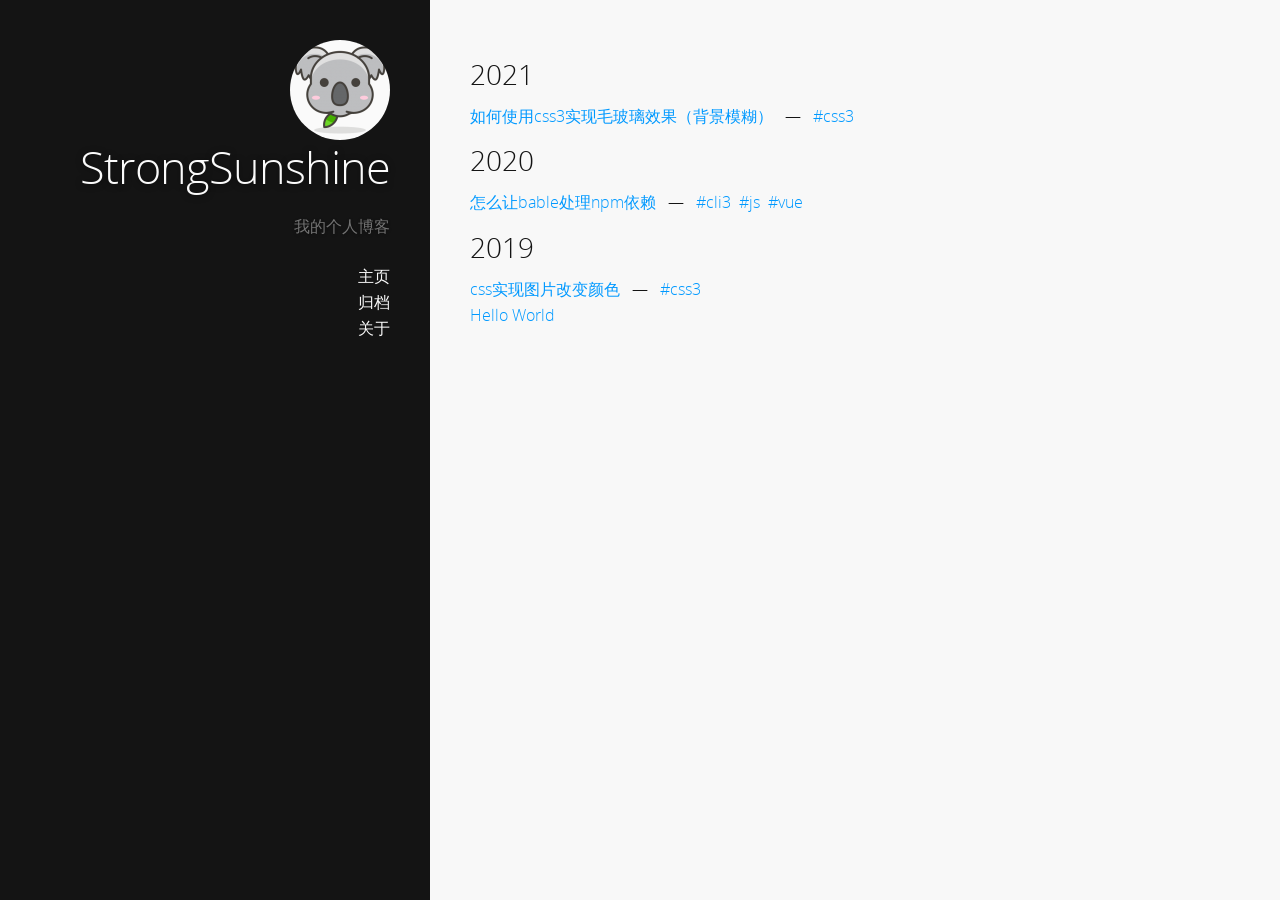
==== archives/index.html @ f0f160dd "Site updated: 2021-05-21 14:50:48" ====
<!DOCTYPE html><html lang="zn-ch"><head><meta charset="UTF-8"><meta http-equiv="X-UA-Compatible" content="IE=edge,chrome=1"><title>StrongSunshine</title><meta name="description"><meta name="generator" content="StrongSunshine"><meta name="author" content="StrongSunshine"><meta name="keywords" content="js, css, html"><meta name="HandheldFriendly" content="True"><meta name="MobileOptimized" content="320"><meta name="viewport" content="width=device-width,initial-scale=1.0,maximum-scale=1,user-scalable=0"><link rel="stylesheet" type="text/css" href="/styles/screen.css"><link rel="icon" type="image/png" sizes="16x16" href="/images/favicon-16x16.png"><link rel="icon" type="image/png" sizes="32x32" href="/images/favicon-32x32.png"><link rel="icon" type="image/png" sizes="96x96" href="/images/favicon-96x96.png"><link rel="icon" type="image/png" sizes="128x128" href="/images/favicon-128.png"><link rel="icon" type="image/png" sizes="196x196" href="/images/favicon-196x196.png"><link rel="stylesheet" href="/css/prism.css" type="text/css"></head><body itemscope itemtype="https://schema.org/WebPage"><header itemscope itemtype="https://schema.org/WPHeader"><div class="logo"></div><h1><a href="/" alt="StrongSunshine" title="StrongSunshine" itemprop="headline">StrongSunshine</a></h1><p itemprop="description">我的个人博客</p><nav itemscope itemtype="https://schema.org/SiteNavigationElement"><ul><li itemprop="name"><a href="/ " alt="主页" title="主页" itemprop="url">主页</a></li><li itemprop="name"><a href="/articles" alt="归档" title="归档" itemprop="url">归档</a></li><li itemprop="name"><a href="/author" alt="关于" title="关于" itemprop="url">关于</a></li></ul></nav><div class="space"></div></header><main itemscope itemtype="https://schema.org/Blog"><article class="full"><h1 itemprop="headline"></h1><h4>2021</h4><ul><li itemprop="name"><a href="/2021/05/21/如何使用css3实现毛玻璃效果（背景模糊）/" itemprop="url">如何使用css3实现毛玻璃效果（背景模糊）</a> &nbsp; &mdash; &nbsp;&nbsp;<a href="/tags/css3" itemprop="url">#css3</a>&nbsp;&nbsp;</li></ul><h4>2020</h4><ul><li itemprop="name"><a href="/2020/04/10/如何让bable处理npm依赖/" itemprop="url">怎么让bable处理npm依赖</a> &nbsp; &mdash; &nbsp;&nbsp;<a href="/tags/cli3" itemprop="url">#cli3</a>&nbsp;&nbsp;<a href="/tags/js" itemprop="url">#js</a>&nbsp;&nbsp;<a href="/tags/vue" itemprop="url">#vue</a>&nbsp;&nbsp;</li></ul><h4>2019</h4><ul><li itemprop="name"><a href="/2019/11/25/css实现图片改变颜色/" itemprop="url">css实现图片改变颜色</a> &nbsp; &mdash; &nbsp;&nbsp;<a href="/tags/css3" itemprop="url">#css3</a>&nbsp;&nbsp;</li><li><a href="/2019/11/25/hello-world/">Hello World</a></li></ul></article></main></body></html>
---- styles/screen.css ----
/*! normalize.css v3.0.2 | MIT License | git.io/normalize */

/**
 * 1. Set default font family to sans-serif.
 * 2. Prevent iOS text size adjust after orientation change, without disabling
 *    user zoom.
 */

html {
  font-family: sans-serif; /* 1 */
  -ms-text-size-adjust: 100%; /* 2 */
  -webkit-text-size-adjust: 100%; /* 2 */
}

/**
 * Remove default margin.
 */

body {
  margin: 0;
}

/* HTML5 display definitions
   ========================================================================== */

/**
 * Correct `block` display not defined for any HTML5 element in IE 8/9.
 * Correct `block` display not defined for `details` or `summary` in IE 10/11
 * and Firefox.
 * Correct `block` display not defined for `main` in IE 11.
 */

article,
aside,
details,
figcaption,
figure,
footer,
header,
hgroup,
main,
menu,
nav,
section,
summary {
  display: block;
}

/**
 * 1. Correct `inline-block` display not defined in IE 8/9.
 * 2. Normalize vertical alignment of `progress` in Chrome, Firefox, and Opera.
 */

audio,
canvas,
progress,
video {
  display: inline-block; /* 1 */
  vertical-align: baseline; /* 2 */
}

/**
 * Prevent modern browsers from displaying `audio` without controls.
 * Remove excess height in iOS 5 devices.
 */

audio:not([controls]) {
  display: none;
  height: 0;
}

/**
 * Address `[hidden]` styling not present in IE 8/9/10.
 * Hide the `template` element in IE 8/9/11, Safari, and Firefox < 22.
 */

[hidden],
template {
  display: none;
}

/* Links
   ========================================================================== */

/**
 * Remove the gray background color from active links in IE 10.
 */

a {
  background-color: transparent;
}

/**
 * Improve readability when focused and also mouse hovered in all browsers.
 */

a:active,
a:hover {
  outline: 0;
}

/* Text-level semantics
   ========================================================================== */

/**
 * Address styling not present in IE 8/9/10/11, Safari, and Chrome.
 */

abbr[title] {
  border-bottom: 1px dotted;
}

/**
 * Address style set to `bolder` in Firefox 4+, Safari, and Chrome.
 */

b,
strong {
  font-weight: bold;
}

/**
 * Address styling not present in Safari and Chrome.
 */

dfn {
  font-style: italic;
}

/**
 * Address variable `h1` font-size and margin within `section` and `article`
 * contexts in Firefox 4+, Safari, and Chrome.
 */

h1 {
  font-size: 2em;
  margin: 0.67em 0;
}

/**
 * Address styling not present in IE 8/9.
 */

mark {
  background: #ff0;
  color: #000;
}

/**
 * Address inconsistent and variable font size in all browsers.
 */

small {
  font-size: 80%;
}

/**
 * Prevent `sub` and `sup` affecting `line-height` in all browsers.
 */

sub,
sup {
  font-size: 75%;
  line-height: 0;
  position: relative;
  vertical-align: baseline;
}

sup {
  top: -0.5em;
}

sub {
  bottom: -0.25em;
}

/* Embedded content
   ========================================================================== */

/**
 * Remove border when inside `a` element in IE 8/9/10.
 */

img {
  border: 0;
}

/**
 * Correct overflow not hidden in IE 9/10/11.
 */

svg:not(:root) {
  overflow: hidden;
}

/* Grouping content
   ========================================================================== */

/**
 * Address margin not present in IE 8/9 and Safari.
 */

figure {
  margin: 1em 40px;
}

/**
 * Address differences between Firefox and other browsers.
 */

hr {
  -moz-box-sizing: content-box;
  box-sizing: content-box;
  height: 0;
}

/**
 * Contain overflow in all browsers.
 */

pre {
  overflow: auto;
}

/**
 * Address odd `em`-unit font size rendering in all browsers.
 */

code,
kbd,
pre,
samp {
  font-family: monospace, monospace;
  font-size: 1em;
}

/* Forms
   ========================================================================== */

/**
 * Known limitation: by default, Chrome and Safari on OS X allow very limited
 * styling of `select`, unless a `border` property is set.
 */

/**
 * 1. Correct color not being inherited.
 *    Known issue: affects color of disabled elements.
 * 2. Correct font properties not being inherited.
 * 3. Address margins set differently in Firefox 4+, Safari, and Chrome.
 */

button,
input,
optgroup,
select,
textarea {
  color: inherit; /* 1 */
  font: inherit; /* 2 */
  margin: 0; /* 3 */
}

/**
 * Address `overflow` set to `hidden` in IE 8/9/10/11.
 */

button {
  overflow: visible;
}

/**
 * Address inconsistent `text-transform` inheritance for `button` and `select`.
 * All other form control elements do not inherit `text-transform` values.
 * Correct `button` style inheritance in Firefox, IE 8/9/10/11, and Opera.
 * Correct `select` style inheritance in Firefox.
 */

button,
select {
  text-transform: none;
}

/**
 * 1. Avoid the WebKit bug in Android 4.0.* where (2) destroys native `audio`
 *    and `video` controls.
 * 2. Correct inability to style clickable `input` types in iOS.
 * 3. Improve usability and consistency of cursor style between image-type
 *    `input` and others.
 */

button,
html input[type="button"], /* 1 */
input[type="reset"],
input[type="submit"] {
  -webkit-appearance: button; /* 2 */
  cursor: pointer; /* 3 */
}

/**
 * Re-set default cursor for disabled elements.
 */

button[disabled],
html input[disabled] {
  cursor: default;
}

/**
 * Remove inner padding and border in Firefox 4+.
 */

button::-moz-focus-inner,
input::-moz-focus-inner {
  border: 0;
  padding: 0;
}

/**
 * Address Firefox 4+ setting `line-height` on `input` using `!important` in
 * the UA stylesheet.
 */

input {
  line-height: normal;
}

/**
 * It's recommended that you don't attempt to style these elements.
 * Firefox's implementation doesn't respect box-sizing, padding, or width.
 *
 * 1. Address box sizing set to `content-box` in IE 8/9/10.
 * 2. Remove excess padding in IE 8/9/10.
 */

input[type="checkbox"],
input[type="radio"] {
  box-sizing: border-box; /* 1 */
  padding: 0; /* 2 */
}

/**
 * Fix the cursor style for Chrome's increment/decrement buttons. For certain
 * `font-size` values of the `input`, it causes the cursor style of the
 * decrement button to change from `default` to `text`.
 */

input[type="number"]::-webkit-inner-spin-button,
input[type="number"]::-webkit-outer-spin-button {
  height: auto;
}

/**
 * 1. Address `appearance` set to `searchfield` in Safari and Chrome.
 * 2. Address `box-sizing` set to `border-box` in Safari and Chrome
 *    (include `-moz` to future-proof).
 */

input[type="search"] {
  -webkit-appearance: textfield; /* 1 */
  -moz-box-sizing: content-box;
  -webkit-box-sizing: content-box; /* 2 */
  box-sizing: content-box;
}

/**
 * Remove inner padding and search cancel button in Safari and Chrome on OS X.
 * Safari (but not Chrome) clips the cancel button when the search input has
 * padding (and `textfield` appearance).
 */

input[type="search"]::-webkit-search-cancel-button,
input[type="search"]::-webkit-search-decoration {
  -webkit-appearance: none;
}

/**
 * Define consistent border, margin, and padding.
 */

fieldset {
  border: 1px solid #c0c0c0;
  margin: 0 2px;
  padding: 0.35em 0.625em 0.75em;
}

/**
 * 1. Correct `color` not being inherited in IE 8/9/10/11.
 * 2. Remove padding so people aren't caught out if they zero out fieldsets.
 */

legend {
  border: 0; /* 1 */
  padding: 0; /* 2 */
}

/**
 * Remove default vertical scrollbar in IE 8/9/10/11.
 */

textarea {
  overflow: auto;
}

/**
 * Don't inherit the `font-weight` (applied by a rule above).
 * NOTE: the default cannot safely be changed in Chrome and Safari on OS X.
 */

optgroup {
  font-weight: bold;
}

/* Tables
   ========================================================================== */

/**
 * Remove most spacing between table cells.
 */

table {
  border-collapse: collapse;
  border-spacing: 0;
}

td,
th {
  padding: 0;
}

@font-face {
  font-family: 'Open Sans';
  font-style: normal;
  font-weight: 300;
  src: url("../fonts/opensans/300.woff2") format('woff2'), url("../fonts/opensans/300.woff") format('woff');
}
@font-face {
  font-family: 'Open Sans';
  font-style: normal;
  font-weight: 400;
  src: url("../fonts/opensans/400.woff2") format('woff2'), url("../fonts/opensans/400.woff") format('woff');
}
@font-face {
  font-family: 'Open Sans';
  font-style: normal;
  font-weight: 600;
  src: url("../fonts/opensans/600.woff2") format('woff2'), url("../fonts/opensans/600.woff") format('woff');
}
@font-face {
  font-family: 'Open Sans';
  font-style: normal;
  font-weight: 700;
  src: url("../fonts/opensans/700.woff2") format('woff2'), url("../fonts/opensans/700.woff") format('woff');
}
@font-face {
  font-family: 'Open Sans';
  font-style: normal;
  font-weight: 800;
  src: url("../fonts/opensans/800.woff2") format('woff2'), url("../fonts/opensans/800.woff") format('woff');
}
@font-face {
  font-family: 'Open Sans';
  font-style: italic;
  font-weight: 300;
  src: url("../fonts/opensans/300i.woff2") format('woff2'), url("../fonts/opensans/300i.woff") format('woff');
}
@font-face {
  font-family: 'Open Sans';
  font-style: italic;
  font-weight: 400;
  src: url("../fonts/opensans/400i.woff2") format('woff2'), url("../fonts/opensans/400i.woff") format('woff');
}
@font-face {
  font-family: 'Open Sans';
  font-style: italic;
  font-weight: 600;
  src: url("../fonts/opensans/600i.woff2") format('woff2'), url("../fonts/opensans/600i.woff") format('woff');
}
@font-face {
  font-family: 'Open Sans';
  font-style: italic;
  font-weight: 700;
  src: url("../fonts/opensans/700i.woff2") format('woff2'), url("../fonts/opensans/700i.woff") format('woff');
}
@font-face {
  font-family: 'Open Sans';
  font-style: italic;
  font-weight: 800;
  src: url("../fonts/opensans/800i.woff2") format('woff2'), url("../fonts/opensans/800i.woff") format('woff');
}
@font-face {
  font-family: 'Fira Mono';
  font-style: normal;
  font-weight: 400;
  src: url("../fonts/fira/400.woff2") format('woff2'), url("../fonts/fira/400.woff") format('woff');
}
@font-face {
  font-family: 'Fira Mono';
  font-style: normal;
  font-weight: 500;
  src: url("../fonts/fira/500.woff2") format('woff2'), url("../fonts/fira/500.woff") format('woff');
}
@font-face {
  font-family: 'Fira Mono';
  font-style: normal;
  font-weight: 700;
  src: url("../fonts/fira/700.woff2") format('woff2'), url("../fonts/fira/700.woff") format('woff');
}
html {
  font-size: 62.5%;
}
body {
  color: #141414;
  margin: 0;
  height: 100vh;
  -webkit-box-orient: vertical;
  -moz-box-orient: vertical;
  -o-box-orient: vertical;
  -webkit-flex-direction: column;
  -ms-flex-direction: column;
  flex-direction: column;
  font-family: 'Open Sans', sans-serif;
  font-size: 1.62rem;
  font-weight: 300;
  line-height: 1.6em;
}
a {
  color: #141414;
  text-decoration: none;
}
a:hover {
  -webkit-transition: color 0.3s ease;
  -moz-transition: color 0.3s ease;
  -o-transition: color 0.3s ease;
  -ms-transition: color 0.3s ease;
  transition: color 0.3s ease;
}
::-moz-selection,
::selection {
  color: #141414;
  background: $blue;
  text-shadow: none;
}
header,
main {
  overflow-y: auto;
  -webkit-overflow-scrolling: touch;
  padding: 20px;
}
header {
  -webkit-box-flex: 1;
  -moz-box-flex: 1;
  -o-box-flex: 1;
  box-flex: 1;
  -webkit-flex: 1;
  -ms-flex: 1;
  flex: 1;
  overflow: hidden;
  position: relative;
  text-align: center;
}
header a,
header h1,
header p,
header nav {
  position: relative;
  z-index: 2;
}
header a {
  color: #fafafa;
  text-decoration: none;
}
header a:hover {
  text-decoration: underline;
}
header h1 {
  color: #fafafa;
  font-family: 'Open Sans', sans-serif;
  font-size: 4.5rem;
  font-weight: 300;
  letter-spacing: -1px;
  text-shadow: 0 1px 6px rgba(0,0,0,0.5);
}
header h1 a:hover {
  text-decoration: none;
}
header p {
  color: #737373;
  font-family: 'Open Sans', sans-serif;
  font-size: 1.62rem;
  font-weight: 300;
  letter-spacing: 0;
  margin: 0;
  text-shadow: 0 1px 3px rgba(0,0,0,0.35);
}
header nav ul {
  list-style: none;
  margin: 0;
  padding: 0;
}
header nav ul li {
  display: inline-block;
  padding: 12px 0 12px 12px;
}
header nav ul li:after {
  content: '·';
  padding-left: 12px;
}
header nav ul li:last-child:after {
  content: '';
}
header .space {
  -webkit-animation: slide 8s linear infinite;
  -moz-animation: slide 8s linear infinite;
  -o-animation: slide 8s linear infinite;
  -ms-animation: slide 8s linear infinite;
  animation: slide 8s linear infinite;
  background-color: #141414;
  background-position: center center;
  -webkit-background-size: 240px;
  -moz-background-size: 240px;
  background-size: 240px;
  height: 400%;
  left: 0;
  position: absolute;
  top: 0;
  width: 400%;
  z-index: 1;
}
header .logo {
  height: 100px;
  width: 100px;
  border-radius: 50%;
  -webkit-background-size: contain;
  -moz-background-size: contain;
  background-size: contain;
  background: url("../images/logo.png") no-repeat #fafafa;
  background-color: #fafafa;
  background-position: center;
  position: relative;
  z-index: 2;
  margin: auto;
}
main {
  background: #f8f8f8;
  -webkit-box-flex: 2;
  -moz-box-flex: 2;
  -o-box-flex: 2;
  box-flex: 2;
  -webkit-flex: 2;
  -ms-flex: 2;
  flex: 2;
  hypens: auto;
  overflow-x: hidden;
  padding: 20px;
  text-align: left;
  word-break: normal;
  word-wrap: break-word;
}
main a.article {
  color: #141414;
  text-decoration: none;
}
main a.article:last-of-type article {
  border: none;
}
main a.article:last-of-type article:after {
  background: none;
  border: none;
  -webkit-box-shadow: none;
  box-shadow: none;
  padding-bottom: 20px;
}
main a.article:hover h2 {
  color: #737373;
  -webkit-transition: color 0.3s ease;
  -moz-transition: color 0.3s ease;
  -o-transition: color 0.3s ease;
  -ms-transition: color 0.3s ease;
  transition: color 0.3s ease;
}
main .page-title {
  color: #a4a4a4;
  font-family: 'Open Sans', sans-serif;
  font-size: 1.62rem;
  font-style: italic;
  font-weight: 300;
  margin: 0;
  padding-bottom: 16px;
  text-align: center;
}
main .post-meta {
  color: #a4a4a4;
  display: inline-block;
  font-family: 'Open Sans', sans-serif;
  font-weight: 300;
  font-size: 1.62rem;
  margin: 0;
}
main article.item {
  border-bottom: 1px solid rgba(0,0,0,0.15);
  color: #141414;
  padding: 40px;
  text-align: center;
}
main article.item h2 {
  break-word: normal;
  color: #141414;
  margin-bottom: 16px;
  word-wrap: break-word;
}
main article.item p.post-excerpt {
  font-size: 1.62rem;
  line-height: 1.6em;
  margin: 16px 0 0 0;
}
main article.item:after {
  display: block;
  content: '';
  width: 7px;
  height: 7px;
  border: 1px solid #dadada 1px solid;
  position: relative;
  top: 45px;
  left: 50%;
  margin-left: -5px;
  background: #d3d3d3;
  border-radius: 100%;
  -webkit-box-shadow: #f8f8f8 0 0 0 5px;
  box-shadow: #f8f8f8 0 0 0 5px;
}
main article.full {
  padding-bottom: 20px;
}
main article.full span.page-tag-anchor {
  float: right;
}
main article.full h1.post-heading {
  text-align: center;
  margin: auto;
}
main article.full h2 {
  margin: 0;
}
main article.full ul {
  list-style: none;
  padding: 0;
}
main article.full a {
  color: #09f;
  text-decoration: none;
}
main article.full a:hover {
  color: #737373;
}
main article.full p + img {
  margin-top: 0;
}
main article.full img {
  border-radius: 3px;
  height: auto;
  margin-top: 20px;
  width: 100%;
}
main article.full blockquote {
  -webkit-box-sizing: border-box;
  -moz-box-sizing: border-box;
  box-sizing: border-box;
  margin: 1.6em 0 1.6em 0;
  padding: 0 0 0 1.6em;
  border-left: #141414 0.4em solid;
}
main article.full blockquote footer {
  text-align: left;
  padding: 0;
  border: 0;
  background: none;
  color: #141414;
  line-height: 1.6em;
  font-size: 0.9em;
}
main article.full blockquote p {
  margin: 0.8em 0;
  font-style: italic;
}
main article.full blockquote small {
  display: inline-block;
  margin: 0.8em 0 0.8em 1.5em;
  font-size: 0.9rem;
  color: #f8f8f8;
}
main article.full blockquote small:before {
  content: '\2014 \00A0';
}
main article.full blockquote ol,
main article.full blockquote ul {
  font-style: italic;
}
main article.full blockquote cite {
  font-weight: bold;
}
main article.full blockquote cite:before {
  content: '—';
  padding: 0 0.3em;
}
main article.full blockquote cite a {
  color: $link-article-color;
  font-weight: normal;
}
main article.full .noshadow {
  -webkit-box-shadow: none;
  box-shadow: none;
  border-radius: 0;
}
main article.full .logos {
  display: inline-block;
  clear: both;
}
main article.full .logos img {
  width: auto;
}
main article.full .left {
  float: left;
}
main article.full .right {
  float: right;
}
main span.next-post {
  float: right;
}
main span.next-post a:hover {
  color: #737373;
}
main span.prev-post {
  float: left;
}
main span.prev-post a:hover {
  color: #737373;
}
main section#comments {
  border-top: 1px solid rgba(0,0,0,0.15);
  padding-top: 20px;
}
main footer {
  padding: 0;
  text-align: center;
  position: relative;
  padding: 4rem 0;
  border: 1px solid #d3d3d3 1px solid;
  font-size: 1.3rem;
  line-height: 2.1em;
  color: #8a8a8a;
  background: #ececec;
}
main footer :not(main) > a {
  color: #434343;
  font-weight: 700;
  text-decoration: none;
}
main .avatar {
  margin: auto;
  width: 150px;
  height: 150px;
  border-radius: 50%;
  background: url("../images/avatar.jpg");
  background-repeat: no-repeat;
  -webkit-background-size: 100% 100%;
  -moz-background-size: 100% 100%;
  background-size: 100% 100%;
  -webkit-box-shadow: 0px 0px 14px 0px rgba(0,0,0,0.75);
  -moz-box-shadow: 0px 0px 14px 0px rgba(0,0,0,0.75);
  -webkit-box-shadow: 0px 0px 14px 0px rgba(0,0,0,0.75);
  box-shadow: 0px 0px 14px 0px rgba(0,0,0,0.75);
}
main .avatar-name {
  text-align: center;
  font-size: 3.3rem;
  margin: 30px auto 9px auto;
  color: #141414;
}
main .avatar-description {
  margin-top: 5px;
  text-align: center;
  color: #737373;
  font-size: 2.1rem;
}
main .social-container {
  margin: 10px auto auto auto;
  text-align: center;
}
main .social-container a .icons {
  margin-right: 12px;
  margin-left: 12px;
  padding: auto 12px;
  color: #7d7d7d;
  font-size: 2.3rem;
}
main .social-container a .icons:hover {
  color: #141414;
}
main .social-container a .no-icons {
  font-weight: 800;
  font-size: 2.5rem;
}
h1,
h2,
h3,
h4,
h5,
h6 {
  font-family: 'Open Sans', sans-serif;
  font-weight: 300;
  line-height: 1;
  margin-top: 0;
  margin-bottom: 20px;
  text-rendering: optimizeLegibility;
}
h1 {
  font-size: 4.5rem;
  letter-spacing: -2px;
  line-height: 1.2em;
  text-indent: -3px;
}
h2 {
  font-size: 3.9rem;
  letter-spacing: -1px;
  line-height: 1.2em;
  text-indent: -2px;
}
h3 {
  font-size: 3.3rem;
}
h4 {
  font-size: 2.8rem;
  margin-bottom: 0;
}
h5 {
  font-size: 2.4rem;
}
h6 {
  font-size: 2rem;
}
a {
  -webkit-transition: color ease 0.3s;
  -moz-transition: color ease 0.3s;
  -o-transition: color ease 0.3s;
  -ms-transition: color ease 0.3s;
  transition: color ease 0.3s;
  text-decoration: none;
}
a:hover {
  color: $link-article-color;
}
hr {
  display: block;
  height: 1px;
  border: 0;
  border-top: #d3d3d3 1px solid;
  margin: 40px 0;
  padding: 0;
}
hr:after {
  display: block;
  content: '';
  width: 7px;
  height: 7px;
  border: 1px solid #dadada 1px solid;
  position: relative;
  top: -5px;
  left: 50%;
  margin-left: -5px;
  background: #d3d3d3;
  border-radius: 100%;
  -webkit-box-shadow: #f8f8f8 0 0 0 5px;
  box-shadow: #f8f8f8 0 0 0 5px;
}
@media (min-width: 720px) {
  body {
    display: -webkit-box;
    display: -moz-box;
    display: -webkit-flex;
    display: -ms-flexbox;
    display: box;
    display: flex;
    -webkit-box-orient: horizontal;
    -moz-box-orient: horizontal;
    -o-box-orient: horizontal;
    -webkit-flex-direction: row;
    -ms-flex-direction: row;
    flex-direction: row;
  }
  body header {
    -webkit-box-flex: 1;
    -moz-box-flex: 1;
    -o-box-flex: 1;
    box-flex: 1;
    -webkit-flex: 1;
    -ms-flex: 1;
    flex: 1;
    overflow: hidden;
    text-align: right;
    padding: 40px;
    max-width: 350px;
  }
  body header .logo {
    margin-right: 0;
  }
  body header nav ul {
    padding-top: 24px;
  }
  body header nav ul li {
    display: block;
    line-height: 1.6em;
    padding: 0;
  }
  body header nav ul li:after {
    content: '';
    padding: 0;
  }
  body main {
    -webkit-box-flex: 2;
    -moz-box-flex: 2;
    -o-box-flex: 2;
    box-flex: 2;
    -webkit-flex: 2;
    -ms-flex: 2;
    flex: 2;
    padding: 40px;
  }
  body main form .form-column input[type="name"],
  body main form .form-column input[type="email"] {
    width: 35%;
    margin: 0.5em 0.5em 0.5em 0;
  }
}
@-moz-keyframes slide {
  0% {
    -webkit-transform: translate3d(0, 0, 0);
    -moz-transform: translate3d(0, 0, 0);
    -o-transform: translate3d(0, 0, 0);
    -ms-transform: translate3d(0, 0, 0);
    transform: translate3d(0, 0, 0);
  }
  100% {
    -webkit-transform: translate3d(-240px, -240px, 0);
    -moz-transform: translate3d(-240px, -240px, 0);
    -o-transform: translate3d(-240px, -240px, 0);
    -ms-transform: translate3d(-240px, -240px, 0);
    transform: translate3d(-240px, -240px, 0);
  }
}
@-webkit-keyframes slide {
  0% {
    -webkit-transform: translate3d(0, 0, 0);
    -moz-transform: translate3d(0, 0, 0);
    -o-transform: translate3d(0, 0, 0);
    -ms-transform: translate3d(0, 0, 0);
    transform: translate3d(0, 0, 0);
  }
  100% {
    -webkit-transform: translate3d(-240px, -240px, 0);
    -moz-transform: translate3d(-240px, -240px, 0);
    -o-transform: translate3d(-240px, -240px, 0);
    -ms-transform: translate3d(-240px, -240px, 0);
    transform: translate3d(-240px, -240px, 0);
  }
}
@-o-keyframes slide {
  0% {
    -webkit-transform: translate3d(0, 0, 0);
    -moz-transform: translate3d(0, 0, 0);
    -o-transform: translate3d(0, 0, 0);
    -ms-transform: translate3d(0, 0, 0);
    transform: translate3d(0, 0, 0);
  }
  100% {
    -webkit-transform: translate3d(-240px, -240px, 0);
    -moz-transform: translate3d(-240px, -240px, 0);
    -o-transform: translate3d(-240px, -240px, 0);
    -ms-transform: translate3d(-240px, -240px, 0);
    transform: translate3d(-240px, -240px, 0);
  }
}
@keyframes slide {
  0% {
    -webkit-transform: translate3d(0, 0, 0);
    -moz-transform: translate3d(0, 0, 0);
    -o-transform: translate3d(0, 0, 0);
    -ms-transform: translate3d(0, 0, 0);
    transform: translate3d(0, 0, 0);
  }
  100% {
    -webkit-transform: translate3d(-240px, -240px, 0);
    -moz-transform: translate3d(-240px, -240px, 0);
    -o-transform: translate3d(-240px, -240px, 0);
    -ms-transform: translate3d(-240px, -240px, 0);
    transform: translate3d(-240px, -240px, 0);
  }
}
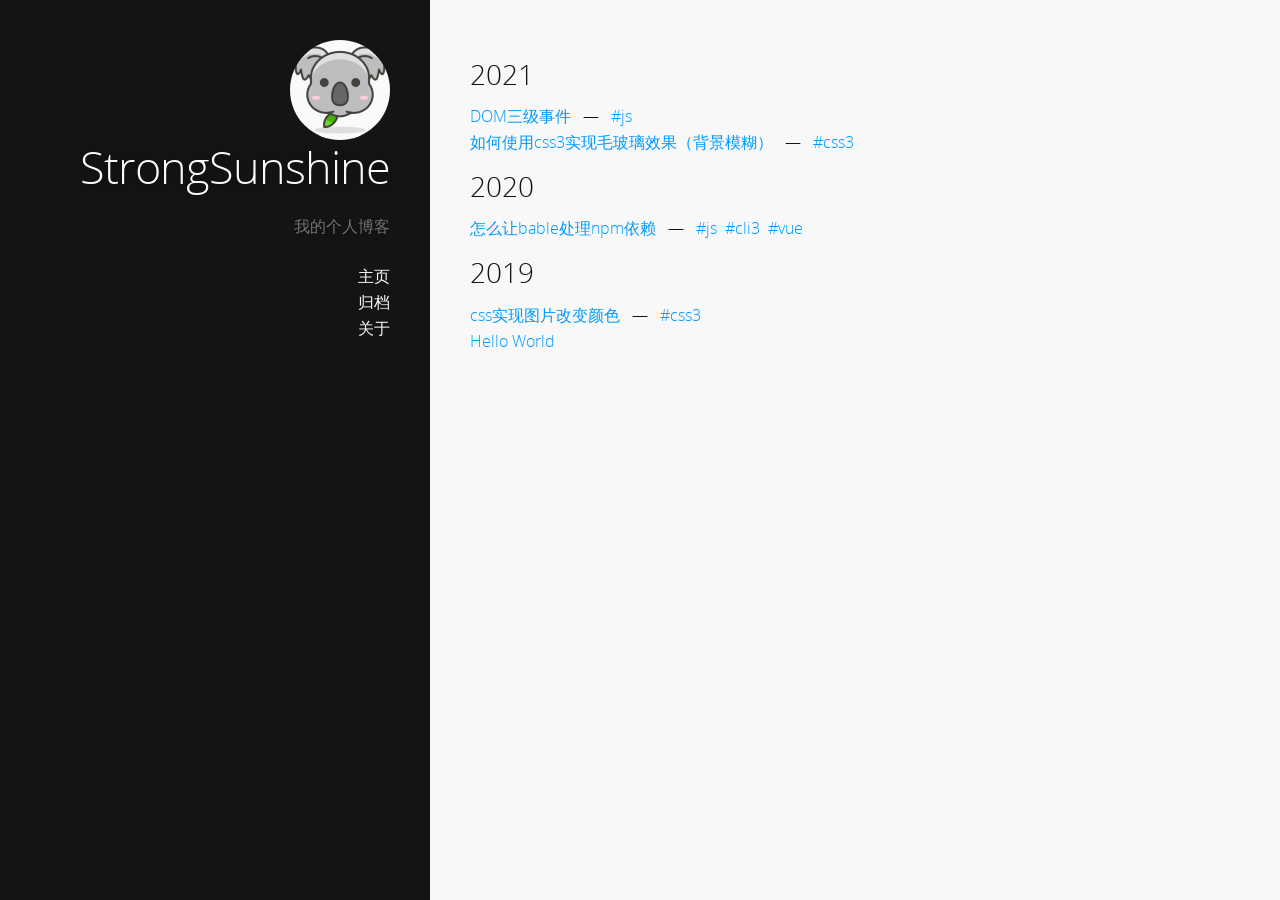
==== commit 871e3190: "Site updated: 2021-05-21 16:13:33" ====
--- a/archives/index.html
+++ b/archives/index.html
@@ -1 +1 @@
-<!DOCTYPE html><html lang="zn-ch"><head><meta charset="UTF-8"><meta http-equiv="X-UA-Compatible" content="IE=edge,chrome=1"><title>StrongSunshine</title><meta name="description"><meta name="generator" content="StrongSunshine"><meta name="author" content="StrongSunshine"><meta name="keywords" content="js, css, html"><meta name="HandheldFriendly" content="True"><meta name="MobileOptimized" content="320"><meta name="viewport" content="width=device-width,initial-scale=1.0,maximum-scale=1,user-scalable=0"><link rel="stylesheet" type="text/css" href="/styles/screen.css"><link rel="icon" type="image/png" sizes="16x16" href="/images/favicon-16x16.png"><link rel="icon" type="image/png" sizes="32x32" href="/images/favicon-32x32.png"><link rel="icon" type="image/png" sizes="96x96" href="/images/favicon-96x96.png"><link rel="icon" type="image/png" sizes="128x128" href="/images/favicon-128.png"><link rel="icon" type="image/png" sizes="196x196" href="/images/favicon-196x196.png"><link rel="stylesheet" href="/css/prism.css" type="text/css"></head><body itemscope itemtype="https://schema.org/WebPage"><header itemscope itemtype="https://schema.org/WPHeader"><div class="logo"></div><h1><a href="/" alt="StrongSunshine" title="StrongSunshine" itemprop="headline">StrongSunshine</a></h1><p itemprop="description">我的个人博客</p><nav itemscope itemtype="https://schema.org/SiteNavigationElement"><ul><li itemprop="name"><a href="/ " alt="主页" title="主页" itemprop="url">主页</a></li><li itemprop="name"><a href="/articles" alt="归档" title="归档" itemprop="url">归档</a></li><li itemprop="name"><a href="/author" alt="关于" title="关于" itemprop="url">关于</a></li></ul></nav><div class="space"></div></header><main itemscope itemtype="https://schema.org/Blog"><article class="full"><h1 itemprop="headline"></h1><h4>2021</h4><ul><li itemprop="name"><a href="/2021/05/21/如何使用css3实现毛玻璃效果（背景模糊）/" itemprop="url">如何使用css3实现毛玻璃效果（背景模糊）</a> &nbsp; &mdash; &nbsp;&nbsp;<a href="/tags/css3" itemprop="url">#css3</a>&nbsp;&nbsp;</li></ul><h4>2020</h4><ul><li itemprop="name"><a href="/2020/04/10/如何让bable处理npm依赖/" itemprop="url">怎么让bable处理npm依赖</a> &nbsp; &mdash; &nbsp;&nbsp;<a href="/tags/cli3" itemprop="url">#cli3</a>&nbsp;&nbsp;<a href="/tags/js" itemprop="url">#js</a>&nbsp;&nbsp;<a href="/tags/vue" itemprop="url">#vue</a>&nbsp;&nbsp;</li></ul><h4>2019</h4><ul><li itemprop="name"><a href="/2019/11/25/css实现图片改变颜色/" itemprop="url">css实现图片改变颜色</a> &nbsp; &mdash; &nbsp;&nbsp;<a href="/tags/css3" itemprop="url">#css3</a>&nbsp;&nbsp;</li><li><a href="/2019/11/25/hello-world/">Hello World</a></li></ul></article></main></body></html>+<!DOCTYPE html><html lang="zn-ch"><head><meta charset="UTF-8"><meta http-equiv="X-UA-Compatible" content="IE=edge,chrome=1"><title>StrongSunshine</title><meta name="description"><meta name="generator" content="StrongSunshine"><meta name="author" content="StrongSunshine"><meta name="keywords" content="js, css, html"><meta name="HandheldFriendly" content="True"><meta name="MobileOptimized" content="320"><meta name="viewport" content="width=device-width,initial-scale=1.0,maximum-scale=1,user-scalable=0"><link rel="stylesheet" type="text/css" href="/styles/screen.css"><link rel="icon" type="image/png" sizes="16x16" href="/images/favicon-16x16.png"><link rel="icon" type="image/png" sizes="32x32" href="/images/favicon-32x32.png"><link rel="icon" type="image/png" sizes="96x96" href="/images/favicon-96x96.png"><link rel="icon" type="image/png" sizes="128x128" href="/images/favicon-128.png"><link rel="icon" type="image/png" sizes="196x196" href="/images/favicon-196x196.png"><link rel="stylesheet" href="/css/prism.css" type="text/css"></head><body itemscope itemtype="https://schema.org/WebPage"><header itemscope itemtype="https://schema.org/WPHeader"><div class="logo"></div><h1><a href="/" alt="StrongSunshine" title="StrongSunshine" itemprop="headline">StrongSunshine</a></h1><p itemprop="description">我的个人博客</p><nav itemscope itemtype="https://schema.org/SiteNavigationElement"><ul><li itemprop="name"><a href="/ " alt="主页" title="主页" itemprop="url">主页</a></li><li itemprop="name"><a href="/articles" alt="归档" title="归档" itemprop="url">归档</a></li><li itemprop="name"><a href="/author" alt="关于" title="关于" itemprop="url">关于</a></li></ul></nav><div class="space"></div></header><main itemscope itemtype="https://schema.org/Blog"><article class="full"><h1 itemprop="headline"></h1><h4>2021</h4><ul><li itemprop="name"><a href="/2021/05/21/DOM三级事件/" itemprop="url">DOM三级事件</a> &nbsp; &mdash; &nbsp;&nbsp;<a href="/tags/js" itemprop="url">#js</a>&nbsp;&nbsp;</li><li><a href="/2021/05/21/如何使用css3实现毛玻璃效果（背景模糊）/">如何使用css3实现毛玻璃效果（背景模糊）</a> &nbsp; &mdash; &nbsp;&nbsp;<a href="/tags/css3" itemprop="url">#css3</a>&nbsp;&nbsp;</li></ul><h4>2020</h4><ul><li itemprop="name"><a href="/2020/04/10/如何让bable处理npm依赖/" itemprop="url">怎么让bable处理npm依赖</a> &nbsp; &mdash; &nbsp;&nbsp;<a href="/tags/js" itemprop="url">#js</a>&nbsp;&nbsp;<a href="/tags/cli3" itemprop="url">#cli3</a>&nbsp;&nbsp;<a href="/tags/vue" itemprop="url">#vue</a>&nbsp;&nbsp;</li></ul><h4>2019</h4><ul><li itemprop="name"><a href="/2019/11/25/css实现图片改变颜色/" itemprop="url">css实现图片改变颜色</a> &nbsp; &mdash; &nbsp;&nbsp;<a href="/tags/css3" itemprop="url">#css3</a>&nbsp;&nbsp;</li><li><a href="/2019/11/25/hello-world/">Hello World</a></li></ul></article></main></body></html>
